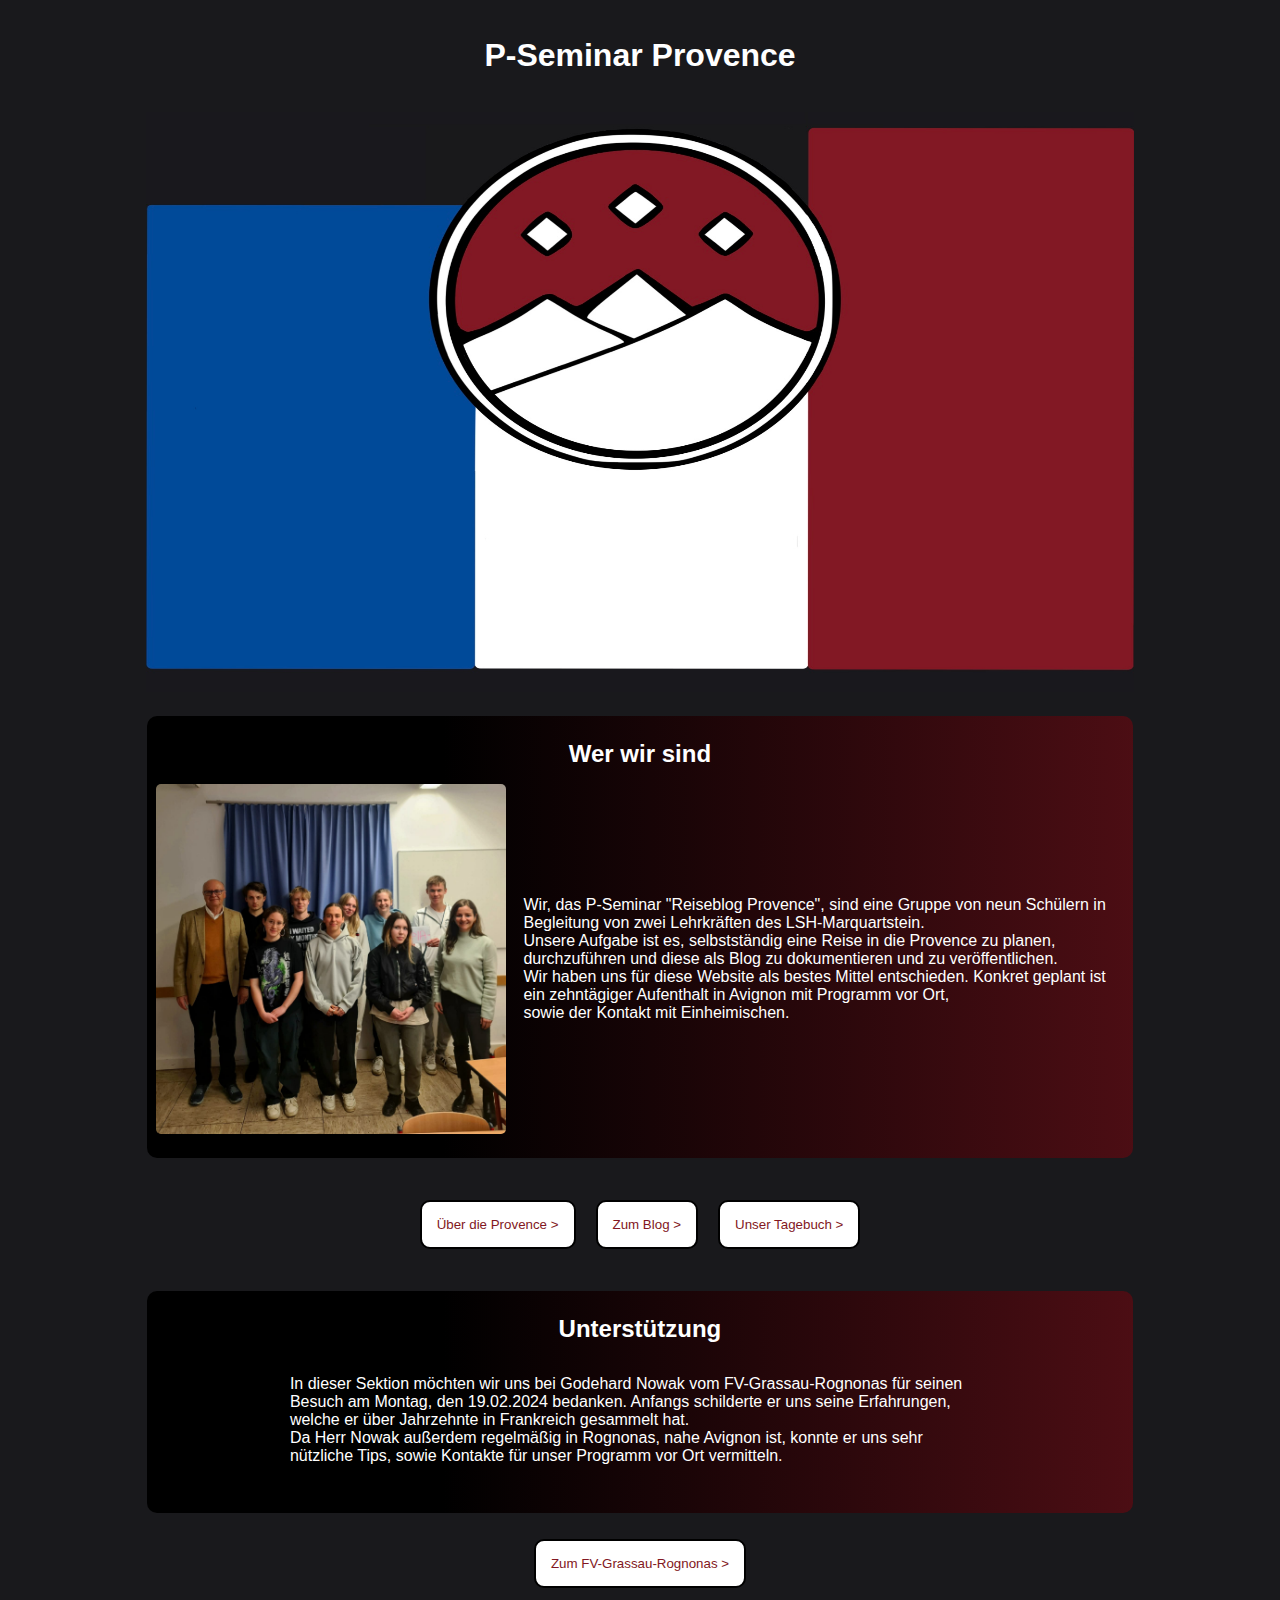
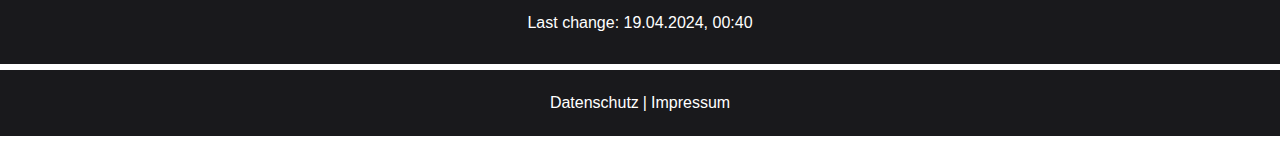
==== index.html @ 87c5238f "first commit" ====
<!DOCTYPE html>

<html lang="de">
    <head>
        <meta charset="UTF-8">
        <meta name="viewport" content="width=device-width, initial-scale=1.0">
        <title>P-Seminar Provence</title>
        <link rel="stylesheet" type="text/css" href="../assets/index/style_main.css"/>
        <link rel="stylesheet" type="text/css" href="../assets/index/style_second_para.css"/>
        <link rel="stylesheet" type="text/css" href="../assets/index/style_third_para.css"/>
        <link rel="stylesheet" type="text/css" href="../assets/main/main.css">
        <link rel="shortcut icon" href="#">    
    </head>

    <body>
        <header class="mitte">
            <a href="index.html" class="headline">
                <h1>P-Seminar Provence</h1>
            </a>
        </header>

        <div class="mitte">
            <img src="../img/Logo_Website.png" alt="Logo" id="Logo">
        </div>

        <div>
            <div id="Beschreibung-style1">
                <h2 class="mitte">Wer wir sind</h2>
                    <section id="Beschreibung-master1">
                        <img src="../img/P-Seminar_Gruppe.jpeg" alt="Gruppenfoto" id="Gruppenfoto">
                            <p class="mitte_text1">   
                                Wir, das P-Seminar "Reiseblog Provence", sind eine Gruppe von neun Schülern in Begleitung von zwei Lehrkräften des LSH-Marquartstein. <br> 
                                Unsere Aufgabe ist es, selbstständig eine Reise in die Provence zu planen, durchzuführen und diese als Blog zu dokumentieren und zu 
                                veröffentlichen. <br> 
                                Wir haben uns für diese Website als bestes Mittel entschieden. 
                                Konkret geplant ist ein zehntägiger Aufenthalt in Avignon mit Programm vor Ort, <br>
                                sowie der Kontakt mit Einheimischen.
                            </p>
                    </section>
            </div>

            <div class="mitte">
                <nav  id="mitteButton">

                    <a href="/html/ueberdieprovence.html">
                        <button class="button">Über die Provence ></button>
                    </a>

                    <a href="/html/unserblog.html">
                        <button class="button">Zum Blog > </button>
                    </a>
                    
                    <a href="/html/tagebuch.html">
                        <button class="button">Unser Tagebuch ></button>
                    </a>

                </nav>
            </div>

            <div id="Unterstützung-style">
                <h2 class="mitte">Unterstützung</h2>
                    <section class="mitte"> 
                        <p id="mitte_text2">
                            In dieser Sektion möchten wir uns bei Godehard Nowak vom FV-Grassau-Rognonas für seinen Besuch am Montag, den 19.02.2024 bedanken. 
                            Anfangs schilderte er uns seine Erfahrungen, welche er über Jahrzehnte in Frankreich gesammelt hat. <br>
                            Da Herr Nowak außerdem regelmäßig in Rognonas, nahe 
                            Avignon ist, konnte er uns sehr nützliche Tips, sowie Kontakte für unser Programm vor Ort vermitteln. 
                        </p>
                    </section>
            </div>

            <nav class="mitte">
                <a href="https://www.fv-grassau-rognonas.de/">
                    <button class="button">Zum FV-Grassau-Rognonas ></button>
                </a>
            </nav>

            <p class="mitte">
                Last change: 19.04.2024, 00:40
            </p>
        </div>

        <footer>
            <hr id="solid1">
                <p class="footer" >
                    <a href="/html/datenschutz.html" class="footer">Datenschutz </a> |
                    <a href="/html/impressum.html" class="footer">Impressum </a>
                </p>
            <hr id="solid2">
        </footer>    
    </body>
</html>
---- assets/index/style_main.css ----
:root
{
    --background: #19191c;
    --black: #000000;
    --white: #FFFFFF;
    --red: #821722;
    --blue: #004A99;
}

body
{
    padding: 0;
    margin: 1rem;
    font-family: sans-serif;
    background-color: var(--background);
    color: var(--white); 
}

@media screen and (min-width: 300px) 
{
    #Logo {
        margin-left: 0rem;
        margin-right: 0rem;
        width: 100%;
        height: 16.5rem;
        margin-bottom: 0.5rem;
    }
}

@media screen and (min-width: 400px) 
{
    #Logo {
        margin-left: 0rem;
        margin-right: 0rem;
        width: 100%;
        height: 18.5rem;
        margin-bottom: 0.5rem;
    }
}

@media screen and (min-width: 600px) 
{
    #Logo {
        margin-left: 5.7rem;
        margin-right: 5.7rem;
        width: 100%;
        height: 350px;
    }
}

@media screen and (min-width: 800px) 
{
    #Logo {
        margin-left: 6.8rem;
        margin-right: 6.8rem;
        width: 100%;
        height: 425px;
    }
}

@media screen and (min-width: 1079px) 
{
    #Logo {
        margin-left: 9.1rem;
        margin-right: 9.1rem;
        width: 100%;
        height: 580px;
    }
}

@media screen and (min-width: 1300px) 
{
    #Logo 
    {
        margin-left: 28.1rem;
        margin-right: 28.1rem;
        width:100%;
        height: 740px;
    }  
}

.button
{
    background-color: var(--white);
    padding: 15px;
    margin: 10px;
    border-width: 2px;
    border-style: solid;
    border-color: var(--black);
    border-radius: 10px;
    color: var(--red);
}

.button:hover
{
    background-color: var(--background);
    cursor: pointer;
}
---- assets/index/style_second_para.css ----
:root
{
    --background: #19191c;
    --black: #000000;
    --white: #FFFFFF;
    --red: #821722;
    --blue: #004A99;
}

body
{
    padding: 0;
    margin: 1rem;
    font-family: sans-serif;
    background-color: var(--background);
    color: var(--white); 
}

@media screen and (min-width: 300px) 
{
    #Beschreibung-style1
    {
        padding-bottom: 1.5rem;
        padding-top: 0.5rem;
        background-image: linear-gradient(to right, var(--black) 30%, var(--red)150%);
        margin-left: 0rem;
        margin-right: 0rem;
        border-radius: 10px;
    }
    
    #Beschreibung-master1
    {
        display: flex;
        justify-content: center;
        align-items: center;
        flex-wrap: wrap;
        padding: 0;
        margin-top: 0.5rem;
    }

    .mitte_text1
    {
        display: flex;
        justify-content: center;
        align-items: center;
        margin-top: 1rem;
        max-width: 280px;
        margin-left: 0.5rem;
    }

    #Gruppenfoto
    {
        width: 200px;
        border-radius: 5px;
    }
}

@media screen and (min-width: 600px) 
{
    #Beschreibung-style1
    {
        padding-bottom: 1.5rem;
        padding-top: 0.5rem;
        background-image: linear-gradient(to right, var(--black) 30%, var(--red)150%);
        margin-left: 5.7rem;
        margin-right: 5.6rem;
        border-radius: 10px;
    }
    
    #Beschreibung-master1
    {
        display: flex;
        justify-content: center;
        align-items: center;
        flex-wrap: wrap;
        padding: 0;
        margin-top: 0.5rem;
    }

    .mitte_text1
    {
        display: flex;
        justify-content: center;
        align-items: center;
        margin-top: 1rem;
        max-width: 400px;
    }

    #Gruppenfoto
    {
        width: 250px;
        border-radius: 5px;
    }
}

@media screen and (min-width: 800px) 
{
    #Beschreibung-style1
    {
        padding-bottom: 1.5rem;
        padding-top: 0.5rem;
        background-image: linear-gradient(to right, var(--black) 30%, var(--red)150%);
        margin-left: 6.85rem;
        margin-right: 6.9rem;
        border-radius: 10px;
    }
    
    #Beschreibung-master1
    {
        display: flex;
        justify-content: center;
        align-items: center;
        flex-wrap: wrap;
        padding: 0;
        margin-top: 0.5rem;  
    }

    .mitte_text1
    {
        display: flex;
        justify-content: center;
        align-items: center;
        margin-top: 1rem;
        max-width: 500px;
    }

    #Gruppenfoto
    {
        width: 300px;
        border-radius: 5px;
    }
}

@media screen and (min-width: 1079px) 
{
    #Beschreibung-style1
    {
        padding-bottom: 1.5rem;
        padding-top: 0.5rem;
        background-image: linear-gradient(to right, var(--black) 30%, var(--red)150%);
        margin-left: 9.2rem;
        margin-right: 9.21rem;
        border-radius: 10px;   
    }
    
    #Beschreibung-master1
    {
        display: flex;
        justify-content: space-evenly;
        align-items: center;
        flex-wrap: wrap;
        padding: 0;
        margin-top: 0.5rem;
    }

    .mitte_text1
    {
        display: flex;
        justify-content: center;
        align-items: center;
        margin-top: 1rem;
        max-width: 600px;
        
    }

    #Gruppenfoto
    {
        width: 350px;
        border-radius: 5px;
    }
}

@media screen and (min-width: 1300px) 
{
    #Beschreibung-style1
    {
        padding-bottom: 3rem;
        padding-top: 0.5rem;
        background-image: linear-gradient(to right, var(--black) 30%, var(--red)150%);
        margin-left: 28.2rem;
        margin-right: 28.2rem;
        border-radius: 10px;
    }
    
    #Beschreibung-master1
    {
        display: flex;
        justify-content: space-evenly;
        align-items: center;
        padding: 0;
    }

    .mitte_text1
    {
        display: flex;
        justify-content: center;
        align-items: center;
        margin-top: 1rem;
        max-width: 400px;
        background-color: var(--background);
        padding: 20px;
        border-radius: 10px;
    }

    #Gruppenfoto
    {
        width: 400px;
        border-radius: 5px;
    }
}

@media screen and (min-width: 465px) 
{
    #mitteButton
    {
        margin-top: 1rem;
        display: flex;
        align-items: center;
        justify-content: center;
        margin-bottom: 1rem;
    }

}

@media screen and (max-width: 464px) 
{
    #mitteButton
    {
        margin-top: 1rem;
        display: flex;
        flex-direction: column;
        align-items: flex-start;
        justify-content: center;
        flex-wrap: wrap;
        margin-bottom: 1rem;
    }
}
---- assets/index/style_third_para.css ----
:root
{
    --background: #19191c;
    --black: #000000;
    --white: #FFFFFF;
    --red: #821722;
    --blue: #004A99;
}

body
{
    padding: 0;
    margin: 1rem;
    font-family: sans-serif;
    background-color: var(--background);
    color: var(--white); 
}

@media screen and (min-width: 300px) 
{
    #Unterstützung-style
    {
        background-color: var(--black);
        background-image: linear-gradient(to right, var(--black) 30%, var(--red)150%);
        margin-left: 0;
        margin-right: 0;
        margin-top: 1rem;
        border-radius:10px;
        padding-bottom: 1rem;
        padding-top: 0.5rem;
    }
    
    #mitte_text2
    {
        display: flex;
        justify-content: center;
        align-items: center;
        margin-top: 1rem;
        max-width: 300px;
    }
}

@media screen and (min-width: 600px) 
{
    #Unterstützung-style
    {
        background-color: var(--black);
        background-image: linear-gradient(to right, var(--black) 30%, var(--red)150%);
        margin-left:5.7rem;
        margin-right:5.6rem;
        margin-top: 1rem;
        border-radius:10px ;
        padding-bottom: 1rem;
        padding-top: 0.5rem;
    }
    
    #mitte_text2
    {
        display: flex;
        justify-content: center;
        align-items: center;
        margin-top: 1rem;
        max-width: 500px;
    }
}

@media screen and (min-width: 800px) 
{
    #Unterstützung-style
    {
        background-color: var(--black);
        background-image: linear-gradient(to right, var(--black) 30%, var(--red)150%);
        margin-left:6.85rem;
        margin-right:6.9rem;
        margin-top: 1rem;
        border-radius:10px;
        padding-bottom: 1rem;
        padding-top: 0.5rem;
    }
    
    #mitte_text2
    {
        display: flex;
        justify-content: center;
        align-items: center;
        margin-top: 1rem;
        max-width: 650px;
    }
}

@media screen and (min-width: 1079px) 
{
    #Unterstützung-style
    {
        background-color: var(--black);
        background-image: linear-gradient(to right, var(--black) 30%, var(--red)150%);
        margin-left:9.2rem;
        margin-right:9.21rem;
        margin-top: 1rem;
        border-radius:10px;
        padding-bottom: 1rem;
        padding-top: 0.5rem;
    }
    
    #mitte_text2
    {
        display: flex;
        justify-content: center;
        align-items: center;
        margin-top: 1rem;
        max-width: 700px;
    }
}

@media screen and (min-width: 1300px) 
{ 
    #Unterstützung-style
    {
        background-color: var(--black);
        background-image: linear-gradient(to right, var(--black) 30%, var(--red)150%);
        margin-left:28.2rem;
        margin-right:28.2rem;
        margin-top: 1rem;
        border-radius:10px;
        padding-bottom: 1rem;
        padding-top: 0.5rem;
    }
    
    #mitte_text2
    {
        display: flex;
        justify-content: center;
        align-items: center;
        margin-top: 1rem;
        max-width: 700px;
    }
}
---- assets/main/main.css ----
:root
{
    --background: #19191c;
    --black: #000000;
    --white: #FFFFFF;
    --red: #821722;
    --blue: #004A99;
}

body
{
    padding: 0;
    margin: 0;
    font-family: sans-serif;
    background-color: var(--background);
    color: var(--white); 
}

.mitte
{
    display: flex;
    justify-content: center;
    align-items: center;
    margin: 0;
    padding: 0;
    margin-top: 1rem;
    margin-bottom: 1rem;
}

.headline
{
    margin: 0;
    padding: 0;
    text-decoration: none;
    color: var(--white);
}

#GoBack
{
    color: var(--white);
}


.footer
{
    padding: 4px;
    color: var(--white);
    display: flex;
    justify-content: center;
    align-items: center;
    text-decoration: none;
}

.footer:hover
{
    padding: 4px;
    color: var(--white);
    display: flex;
    justify-content: center;
    align-items: center;
    text-decoration: solid;
}

#solid1
{
    border-width: 1px;
    border: solid;
    border-color: var(--white);
    margin-bottom: 0;
    margin-top: 2rem;
}

#solid2
{
    border-width: 1px;
    border: solid;
    border-color: var(--white);
    margin-bottom: 0;
    margin-top: 1rem;
}
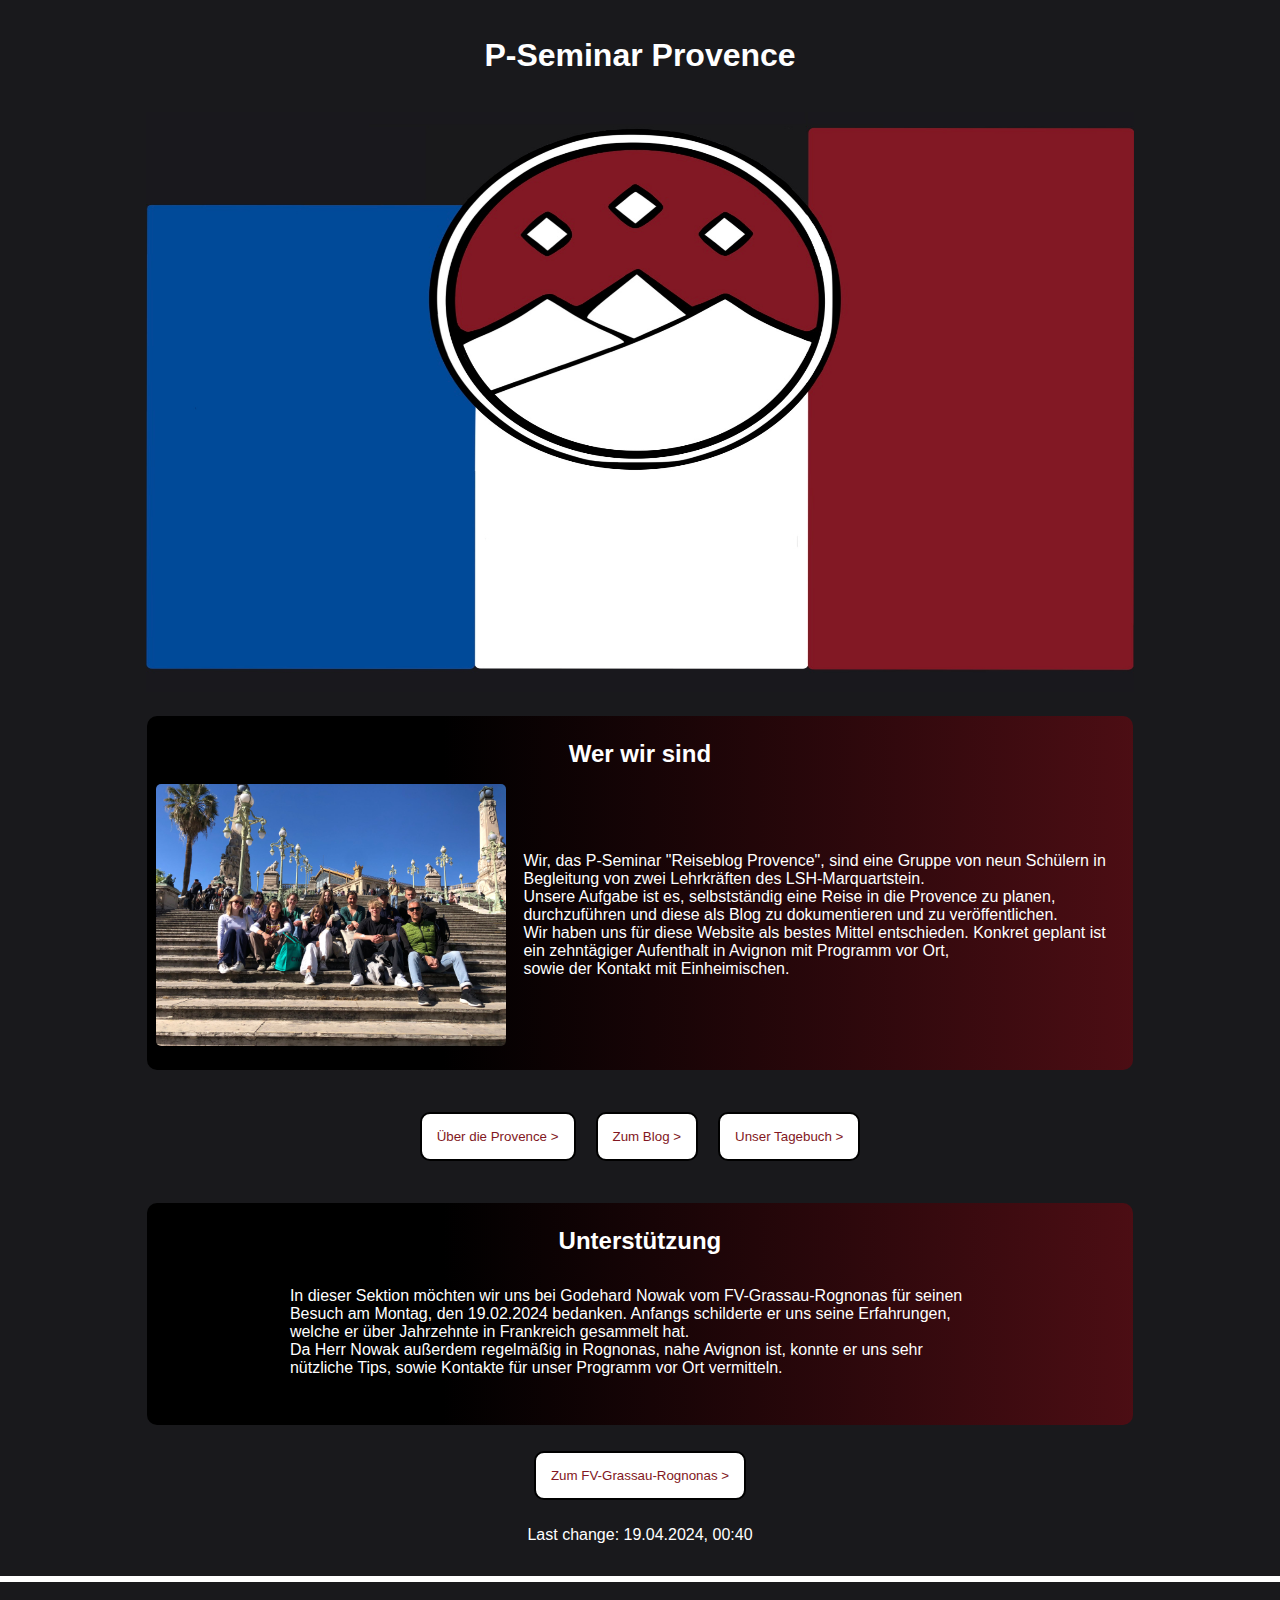
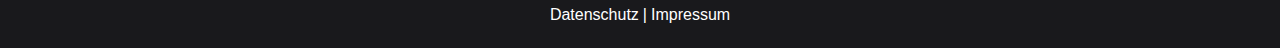
==== commit 4ecf5811: "second commit" ====
--- a/index.html
+++ b/index.html
@@ -5,10 +5,10 @@
         <meta charset="UTF-8">
         <meta name="viewport" content="width=device-width, initial-scale=1.0">
         <title>P-Seminar Provence</title>
-        <link rel="stylesheet" type="text/css" href="../assets/index/style_main.css"/>
-        <link rel="stylesheet" type="text/css" href="../assets/index/style_second_para.css"/>
-        <link rel="stylesheet" type="text/css" href="../assets/index/style_third_para.css"/>
-        <link rel="stylesheet" type="text/css" href="../assets/main/main.css">
+        <link rel="stylesheet" type="text/css" href="/assets/index/style_main.css"/>
+        <link rel="stylesheet" type="text/css" href="/assets/index/style_second_para.css"/>
+        <link rel="stylesheet" type="text/css" href="/assets/index/style_third_para.css"/>
+        <link rel="stylesheet" type="text/css" href="/assets/main/main.css">
         <link rel="shortcut icon" href="#">    
     </head>
 
@@ -20,14 +20,14 @@
         </header>
 
         <div class="mitte">
-            <img src="../img/Logo_Website.png" alt="Logo" id="Logo">
+            <img src="/img/Logo_Website.png" alt="Logo" id="Logo">
         </div>
 
         <div>
             <div id="Beschreibung-style1">
                 <h2 class="mitte">Wer wir sind</h2>
                     <section id="Beschreibung-master1">
-                        <img src="../img/P-Seminar_Gruppe.jpeg" alt="Gruppenfoto" id="Gruppenfoto">
+                        <img src="/img/P-Seminar_Gruppe.JPG" alt="Gruppenfoto" id="Gruppenfoto">
                             <p class="mitte_text1">   
                                 Wir, das P-Seminar "Reiseblog Provence", sind eine Gruppe von neun Schülern in Begleitung von zwei Lehrkräften des LSH-Marquartstein. <br> 
                                 Unsere Aufgabe ist es, selbstständig eine Reise in die Provence zu planen, durchzuführen und diese als Blog zu dokumentieren und zu 
--- a/assets/index/style_second_para.css
+++ b/assets/index/style_second_para.css
@@ -204,7 +204,7 @@
 
     #Gruppenfoto
     {
-        width: 400px;
+        width: 370px;
         border-radius: 5px;
     }
 }
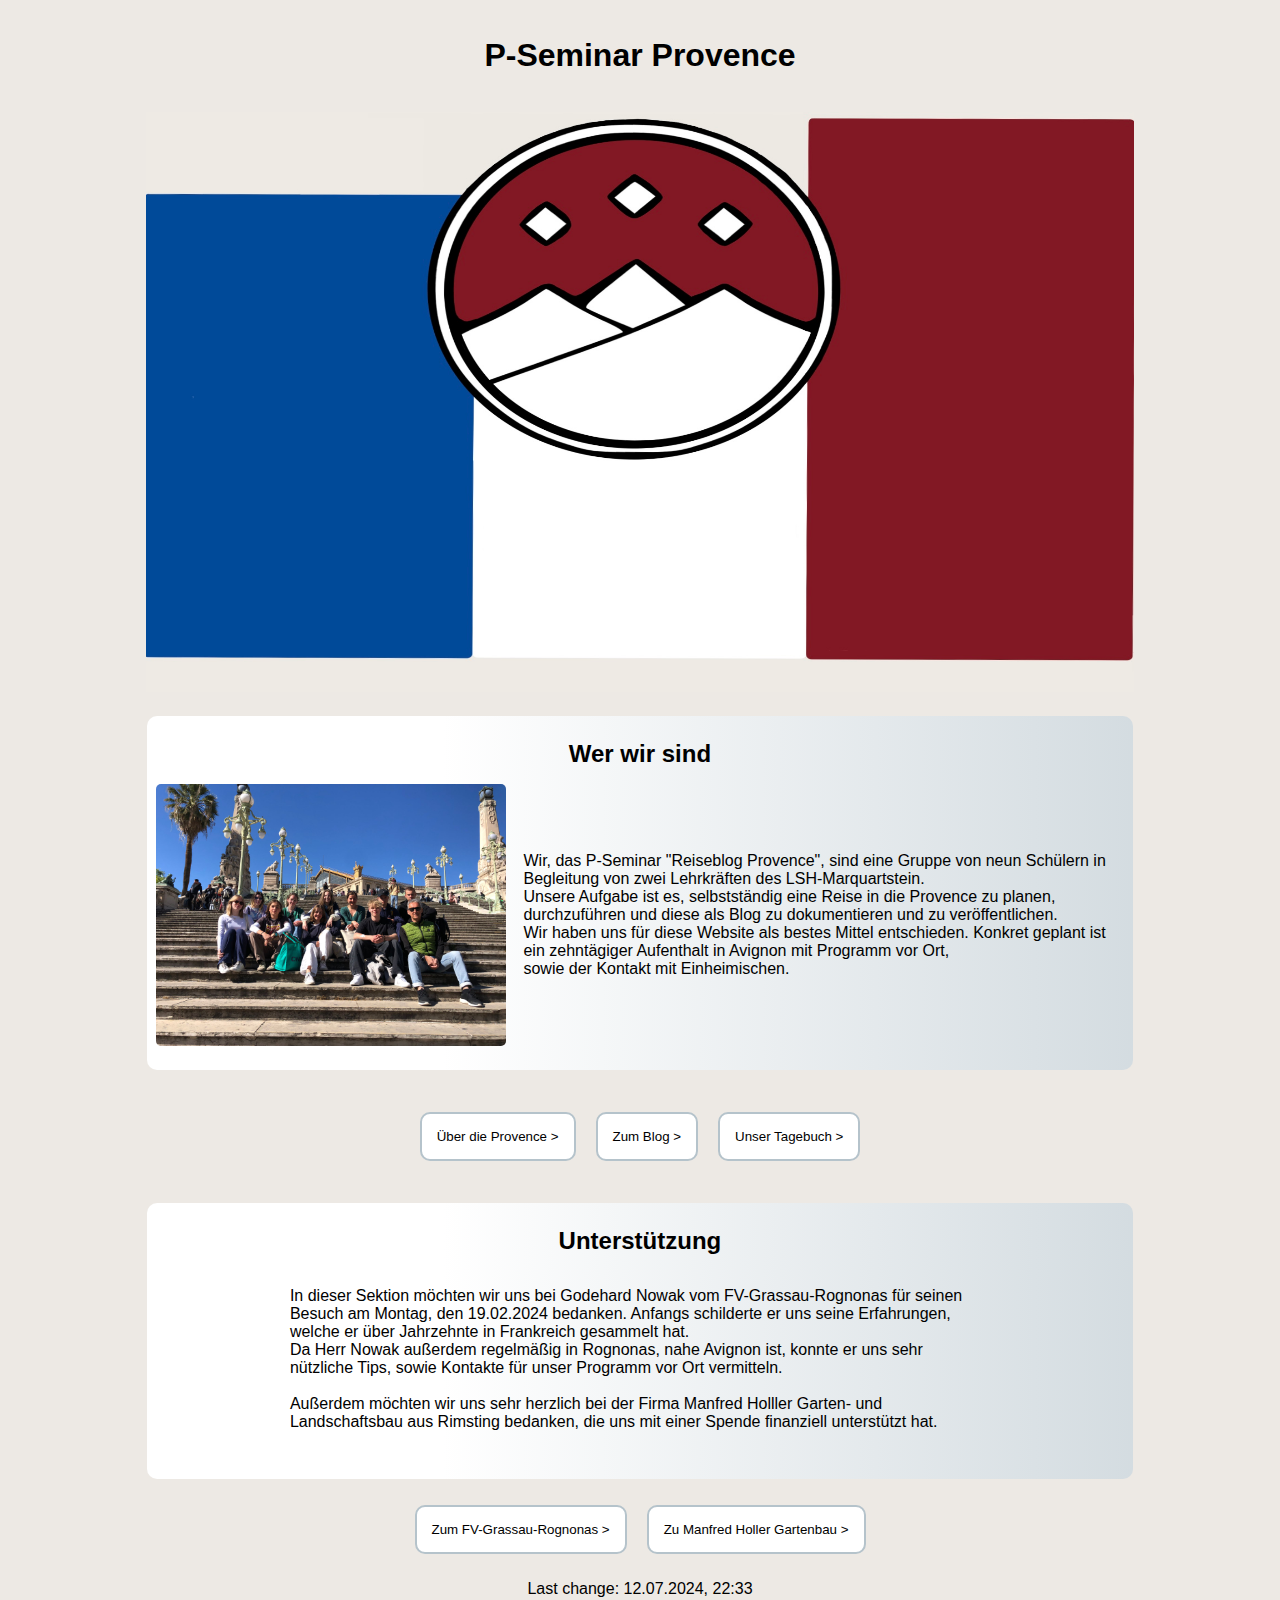
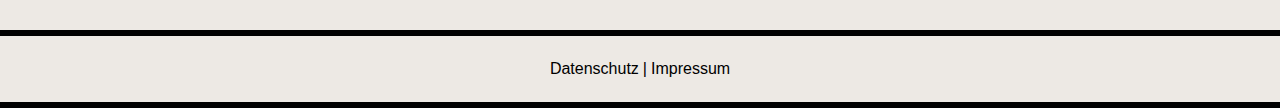
==== commit 8cfcc4e9: "eighth commit" ====
--- a/index.html
+++ b/index.html
@@ -65,6 +65,10 @@
                             Anfangs schilderte er uns seine Erfahrungen, welche er über Jahrzehnte in Frankreich gesammelt hat. <br>
                             Da Herr Nowak außerdem regelmäßig in Rognonas, nahe 
                             Avignon ist, konnte er uns sehr nützliche Tips, sowie Kontakte für unser Programm vor Ort vermitteln. 
+                            <br>
+                            <br>
+                            Außerdem möchten wir uns sehr herzlich bei der Firma Manfred Holller Garten- und Landschaftsbau aus Rimsting bedanken, 
+                            die uns mit einer Spende finanziell unterstützt hat. 
                         </p>
                     </section>
             </div>
@@ -73,10 +77,13 @@
                 <a href="https://www.fv-grassau-rognonas.de/">
                     <button class="button">Zum FV-Grassau-Rognonas ></button>
                 </a>
+                <a href="https://www.holler-galabau.de/">
+                    <button class="button">Zu Manfred Holler Gartenbau ></button>
+                </a>
             </nav>
 
             <p class="mitte">
-                Last change: 19.04.2024, 00:40
+                Last change: 12.07.2024, 22:33
             </p>
         </div>
 
--- a/assets/index/style_main.css
+++ b/assets/index/style_main.css
@@ -1,10 +1,11 @@
 :root
 {
-    --background: #19191c;
+    --background: #EDE9E4;
     --black: #000000;
     --white: #FFFFFF;
     --red: #821722;
     --blue: #004A99;
+    --skyblue: #B5C3CB;
 }
 
 body
@@ -86,9 +87,9 @@
     margin: 10px;
     border-width: 2px;
     border-style: solid;
-    border-color: var(--black);
+    border-color: var(--skyblue);
     border-radius: 10px;
-    color: var(--red);
+    color: var(--black);
 }
 
 .button:hover
--- a/assets/index/style_second_para.css
+++ b/assets/index/style_second_para.css
@@ -1,10 +1,11 @@
 :root
 {
-    --background: #19191c;
+    --background: #EDE9E4;
     --black: #000000;
     --white: #FFFFFF;
     --red: #821722;
     --blue: #004A99;
+    --skyblue: #B5C3CB;
 }
 
 body
@@ -22,7 +23,7 @@
     {
         padding-bottom: 1.5rem;
         padding-top: 0.5rem;
-        background-image: linear-gradient(to right, var(--black) 30%, var(--red)150%);
+        background-image: linear-gradient(to right, var(--white) 30%, var(--skyblue)150%);
         margin-left: 0rem;
         margin-right: 0rem;
         border-radius: 10px;
@@ -61,7 +62,7 @@
     {
         padding-bottom: 1.5rem;
         padding-top: 0.5rem;
-        background-image: linear-gradient(to right, var(--black) 30%, var(--red)150%);
+        background-image: linear-gradient(to right, var(--white) 30%, var(--skyblue)150%);
         margin-left: 5.7rem;
         margin-right: 5.6rem;
         border-radius: 10px;
@@ -99,7 +100,7 @@
     {
         padding-bottom: 1.5rem;
         padding-top: 0.5rem;
-        background-image: linear-gradient(to right, var(--black) 30%, var(--red)150%);
+        background-image: linear-gradient(to right, var(--white) 30%, var(--skyblue)150%);
         margin-left: 6.85rem;
         margin-right: 6.9rem;
         border-radius: 10px;
@@ -137,7 +138,7 @@
     {
         padding-bottom: 1.5rem;
         padding-top: 0.5rem;
-        background-image: linear-gradient(to right, var(--black) 30%, var(--red)150%);
+        background-image: linear-gradient(to right, var(--white) 30%, var(--skyblue)150%);
         margin-left: 9.2rem;
         margin-right: 9.21rem;
         border-radius: 10px;   
@@ -176,7 +177,7 @@
     {
         padding-bottom: 3rem;
         padding-top: 0.5rem;
-        background-image: linear-gradient(to right, var(--black) 30%, var(--red)150%);
+        background-image: linear-gradient(to right, var(--white) 30%, var(--skyblue)150%);
         margin-left: 28.2rem;
         margin-right: 28.2rem;
         border-radius: 10px;
--- a/assets/index/style_third_para.css
+++ b/assets/index/style_third_para.css
@@ -1,10 +1,11 @@
 :root
 {
-    --background: #19191c;
+    --background: #EDE9E4;
     --black: #000000;
     --white: #FFFFFF;
     --red: #821722;
     --blue: #004A99;
+    --skyblue: #B5C3CB;
 }
 
 body
@@ -21,7 +22,7 @@
     #Unterstützung-style
     {
         background-color: var(--black);
-        background-image: linear-gradient(to right, var(--black) 30%, var(--red)150%);
+        background-image: linear-gradient(to right, var(--white) 30%, var(--skyblue)150%);
         margin-left: 0;
         margin-right: 0;
         margin-top: 1rem;
@@ -45,7 +46,7 @@
     #Unterstützung-style
     {
         background-color: var(--black);
-        background-image: linear-gradient(to right, var(--black) 30%, var(--red)150%);
+        background-image: linear-gradient(to right, var(--white) 30%, var(--skyblue)150%);
         margin-left:5.7rem;
         margin-right:5.6rem;
         margin-top: 1rem;
@@ -69,7 +70,7 @@
     #Unterstützung-style
     {
         background-color: var(--black);
-        background-image: linear-gradient(to right, var(--black) 30%, var(--red)150%);
+        background-image: linear-gradient(to right, var(--white) 30%, var(--skyblue)150%);
         margin-left:6.85rem;
         margin-right:6.9rem;
         margin-top: 1rem;
@@ -93,7 +94,7 @@
     #Unterstützung-style
     {
         background-color: var(--black);
-        background-image: linear-gradient(to right, var(--black) 30%, var(--red)150%);
+        background-image: linear-gradient(to right, var(--white) 30%, var(--skyblue)150%);
         margin-left:9.2rem;
         margin-right:9.21rem;
         margin-top: 1rem;
@@ -117,7 +118,7 @@
     #Unterstützung-style
     {
         background-color: var(--black);
-        background-image: linear-gradient(to right, var(--black) 30%, var(--red)150%);
+        background-image: linear-gradient(to right, var(--white) 30%, var(--skyblue)150%);
         margin-left:28.2rem;
         margin-right:28.2rem;
         margin-top: 1rem;
--- a/assets/main/main.css
+++ b/assets/main/main.css
@@ -1,10 +1,11 @@
 :root
 {
-    --background: #19191c;
+    --background: #EDE9E4;
     --black: #000000;
     --white: #FFFFFF;
     --red: #821722;
     --blue: #004A99;
+    --skyblue: #B5C3CB;
 }
 
 body
@@ -13,7 +14,7 @@
     margin: 0;
     font-family: sans-serif;
     background-color: var(--background);
-    color: var(--white); 
+    color: var(--black); 
 }
 
 .mitte
@@ -32,19 +33,18 @@
     margin: 0;
     padding: 0;
     text-decoration: none;
-    color: var(--white);
+    color: var(--black);
 }
 
 #GoBack
 {
-    color: var(--white);
+    color: var(--black);
 }
-
 
 .footer
 {
     padding: 4px;
-    color: var(--white);
+    color: var(--black);
     display: flex;
     justify-content: center;
     align-items: center;
@@ -54,7 +54,7 @@
 .footer:hover
 {
     padding: 4px;
-    color: var(--white);
+    color: var(--skyblue);
     display: flex;
     justify-content: center;
     align-items: center;
@@ -65,7 +65,7 @@
 {
     border-width: 1px;
     border: solid;
-    border-color: var(--white);
+    border-color: var(--black);
     margin-bottom: 0;
     margin-top: 2rem;
 }
@@ -74,7 +74,7 @@
 {
     border-width: 1px;
     border: solid;
-    border-color: var(--white);
+    border-color: var(--black);
     margin-bottom: 0;
     margin-top: 1rem;
 }
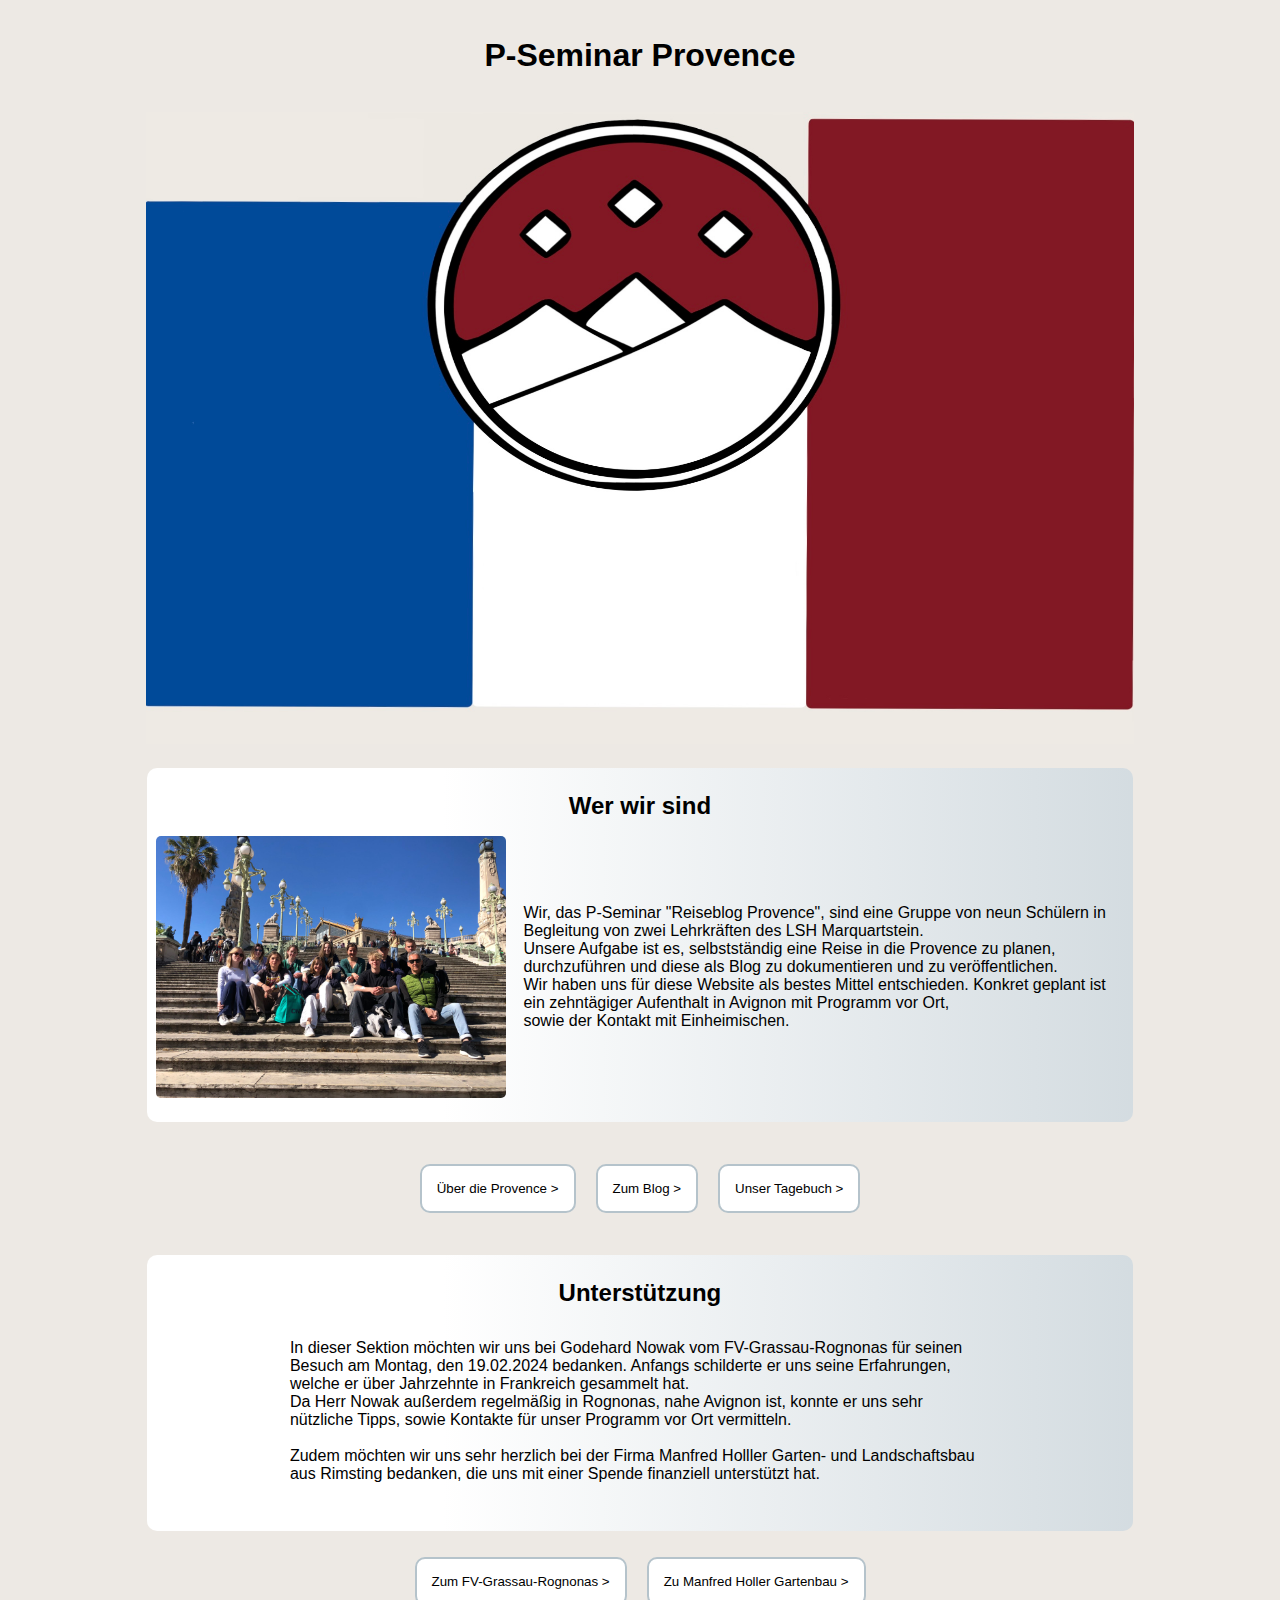
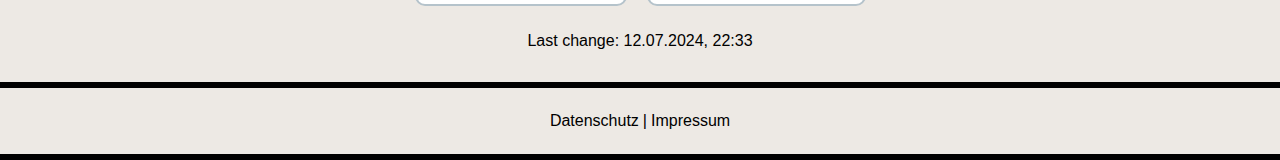
==== commit 6bc51aa9: "final state for now" ====
--- a/index.html
+++ b/index.html
@@ -29,7 +29,7 @@
                     <section id="Beschreibung-master1">
                         <img src="/img/P-Seminar_Gruppe.JPG" alt="Gruppenfoto" id="Gruppenfoto">
                             <p class="mitte_text1">   
-                                Wir, das P-Seminar "Reiseblog Provence", sind eine Gruppe von neun Schülern in Begleitung von zwei Lehrkräften des LSH-Marquartstein. <br> 
+                                Wir, das P-Seminar "Reiseblog Provence", sind eine Gruppe von neun Schülern in Begleitung von zwei Lehrkräften des LSH Marquartstein. <br> 
                                 Unsere Aufgabe ist es, selbstständig eine Reise in die Provence zu planen, durchzuführen und diese als Blog zu dokumentieren und zu 
                                 veröffentlichen. <br> 
                                 Wir haben uns für diese Website als bestes Mittel entschieden. 
@@ -64,10 +64,10 @@
                             In dieser Sektion möchten wir uns bei Godehard Nowak vom FV-Grassau-Rognonas für seinen Besuch am Montag, den 19.02.2024 bedanken. 
                             Anfangs schilderte er uns seine Erfahrungen, welche er über Jahrzehnte in Frankreich gesammelt hat. <br>
                             Da Herr Nowak außerdem regelmäßig in Rognonas, nahe 
-                            Avignon ist, konnte er uns sehr nützliche Tips, sowie Kontakte für unser Programm vor Ort vermitteln. 
+                            Avignon ist, konnte er uns sehr nützliche Tipps, sowie Kontakte für unser Programm vor Ort vermitteln. 
                             <br>
                             <br>
-                            Außerdem möchten wir uns sehr herzlich bei der Firma Manfred Holller Garten- und Landschaftsbau aus Rimsting bedanken, 
+                            Zudem möchten wir uns sehr herzlich bei der Firma Manfred Holller Garten- und Landschaftsbau aus Rimsting bedanken, 
                             die uns mit einer Spende finanziell unterstützt hat. 
                         </p>
                     </section>
--- a/assets/index/style_main.css
+++ b/assets/index/style_main.css
@@ -34,7 +34,7 @@
         margin-left: 0rem;
         margin-right: 0rem;
         width: 100%;
-        height: 18.5rem;
+        height: 18.7rem;
         margin-bottom: 0.5rem;
     }
 }
@@ -55,30 +55,51 @@
         margin-left: 6.8rem;
         margin-right: 6.8rem;
         width: 100%;
-        height: 425px;
+        height: 27.5rem;
     }
 }
 
-@media screen and (min-width: 1079px) 
+@media screen and (min-width: 900px) 
+{
+    #Logo {
+        margin-left: 6.8rem;
+        margin-right: 6.8rem;
+        width: 100%;
+        height: 31rem;
+    }
+}
+
+@media screen and (min-width: 1000px) 
 {
     #Logo {
         margin-left: 9.1rem;
         margin-right: 9.1rem;
         width: 100%;
-        height: 580px;
+        height: 35.5rem;
+    }
+}
+
+@media screen and (min-width: 1100px) 
+{
+    #Logo {
+        margin-left: 9.1rem;
+        margin-right: 9.1rem;
+        width: 100%;
+        height: 39.5rem;
     }
 }
 
 @media screen and (min-width: 1300px) 
 {
-    #Logo 
-    {
-        margin-left: 28.1rem;
-        margin-right: 28.1rem;
-        width:100%;
-        height: 740px;
-    }  
+    #Logo {
+        margin-left: 28.2rem;
+        margin-right: 28.2rem;
+        width: 100%;
+        height: 43.5rem;
+    }
 }
+
+
 
 .button
 {
--- a/assets/index/style_third_para.css
+++ b/assets/index/style_third_para.css
@@ -61,6 +61,8 @@
         justify-content: center;
         align-items: center;
         margin-top: 1rem;
+        margin-left: 1rem;
+        margin-right: 1rem;
         max-width: 500px;
     }
 }
@@ -85,6 +87,8 @@
         justify-content: center;
         align-items: center;
         margin-top: 1rem;
+        margin-left: 1rem;
+        margin-right: 1rem;
         max-width: 650px;
     }
 }
@@ -134,6 +138,9 @@
         align-items: center;
         margin-top: 1rem;
         max-width: 700px;
+        background-color: var(--background);
+        padding: 1rem;
+        border-radius: 10px;
     }
 }
 
